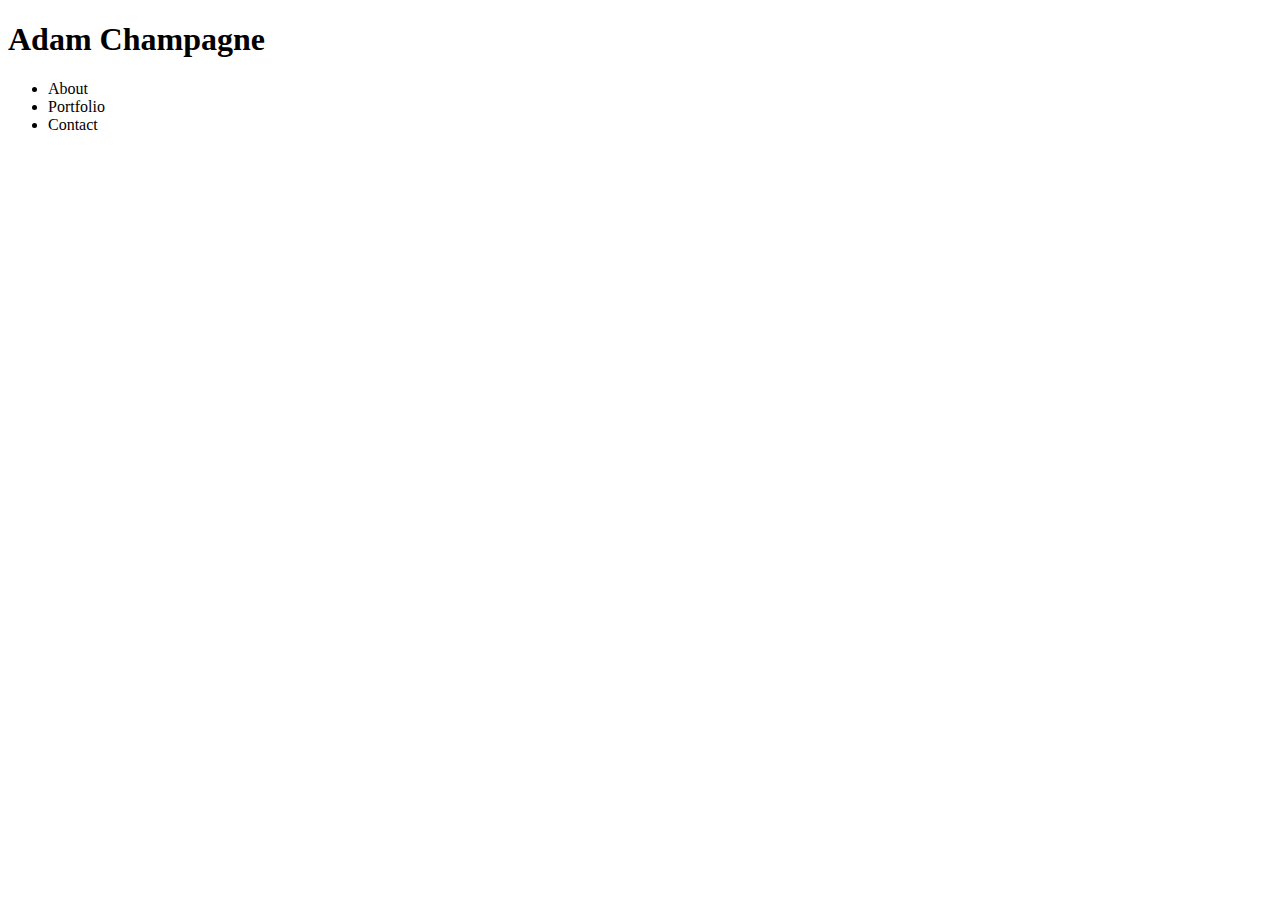
==== index.html @ cb80a34d "html scaffold" ====
<!DOCTYPE html>
<html>
<head>
	<meta charset="utf-8">
	<meta http-equiv="X-UA-Compatible" content="IE=edge">
	<title>Adam Champagne's Portfolio</title>
	<!-- Reset Stylesheet -->
	<link rel="stylesheet" href="assets/css/style.css">
	<!-- Main Stylesheet -->
	<link rel="stylesheet" href="assets/css/style.css">
</head>
<body>

	<header id="main-header" class="">

		<div id="logo">
			<h1>Adam Champagne</h1>
		</div><!-- /logo -->

		<div id="main-navigation" class="" >
			<ul>
				<li>About</li>
				<li>Portfolio</li>
				<li>Contact</li>
			</ul>		
		</div><!-- /main-navigation -->
		
	</header><!-- /header -->

	<div id="main-container">
	
		<main role="main">
			

		</div> <!-- /main -->

		<aside>
			

		</aside>

	</div><!-- /main-container -->

	<footer>
		
	</footer>

	
</body>
</html>
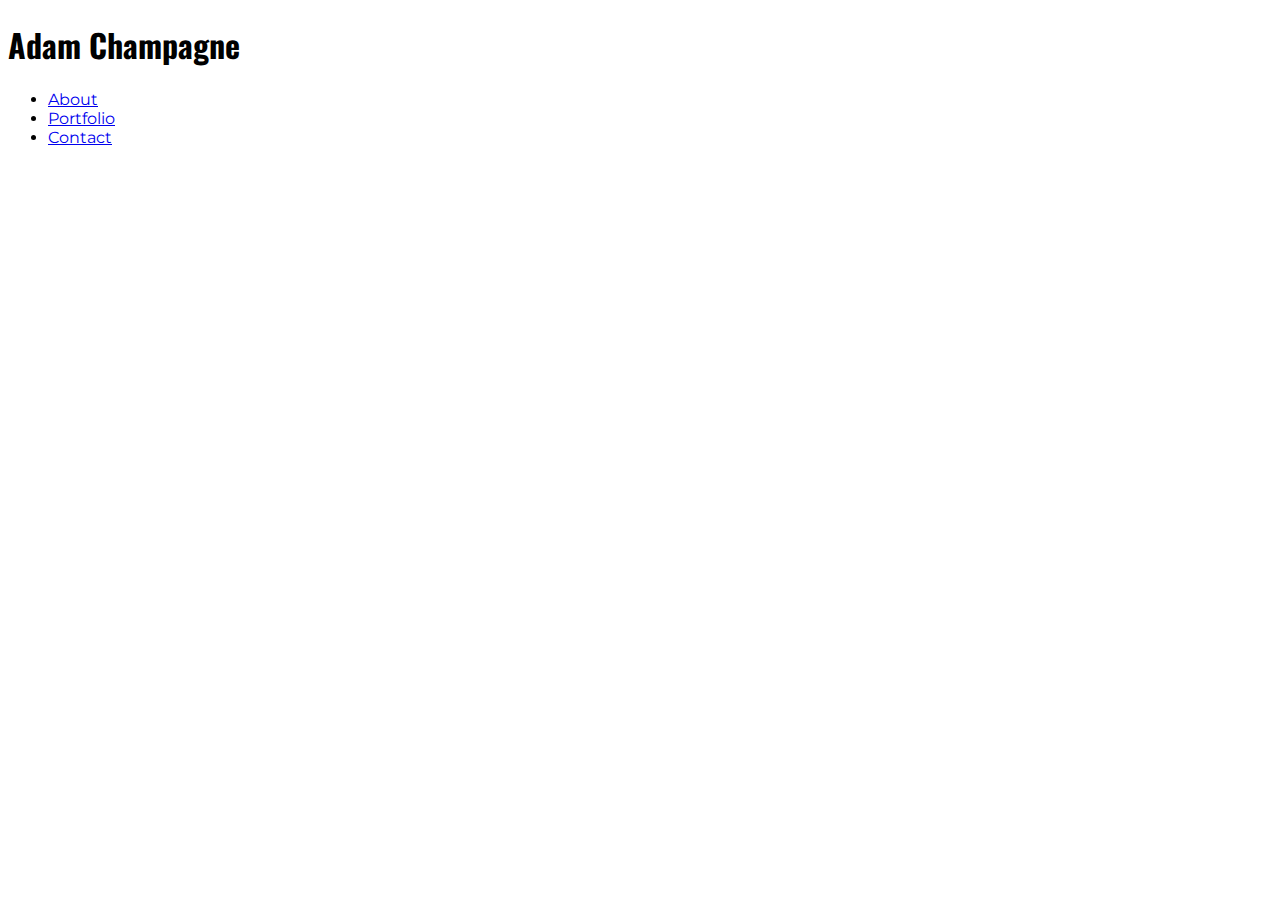
==== commit ae3f0e8c: "more stuff" ====
--- a/index.html
+++ b/index.html
@@ -3,11 +3,13 @@
 <head>
 	<meta charset="utf-8">
 	<meta http-equiv="X-UA-Compatible" content="IE=edge">
-	<title>Adam Champagne's Portfolio</title>
+	<title>About</title>
 	<!-- Reset Stylesheet -->
 	<link rel="stylesheet" href="assets/css/style.css">
 	<!-- Main Stylesheet -->
 	<link rel="stylesheet" href="assets/css/style.css">
+	<!-- Google Fonts -->
+	<link href="https://fonts.googleapis.com/css?family=Montserrat:400,700|Oswald" rel="stylesheet">
 </head>
 <body>
 
@@ -19,9 +21,9 @@
 
 		<div id="main-navigation" class="" >
 			<ul>
-				<li>About</li>
-				<li>Portfolio</li>
-				<li>Contact</li>
+				<li><a href="index.html">About</a></li>
+				<li><a href="portfolio.html">Portfolio</a></li>
+				<li><a href="contact.html">Contact</a></li>
 			</ul>		
 		</div><!-- /main-navigation -->
 		
--- a/assets/css/style.css
+++ b/assets/css/style.css
@@ -0,0 +1,13 @@
+body {
+	font-family: 'Montserrat', sans-serif;
+	background: url('assets/images/site-background.png') repeat;
+}
+
+h1,h2,h3 {
+	font-family: 'Oswald', sans-serif;
+}
+
+
+
+/* MAIN HEADER */
+
--- a/assets/css/style.css
+++ b/assets/css/style.css
@@ -0,0 +1,13 @@
+body {
+	font-family: 'Montserrat', sans-serif;
+	background: url('assets/images/site-background.png') repeat;
+}
+
+h1,h2,h3 {
+	font-family: 'Oswald', sans-serif;
+}
+
+
+
+/* MAIN HEADER */
+
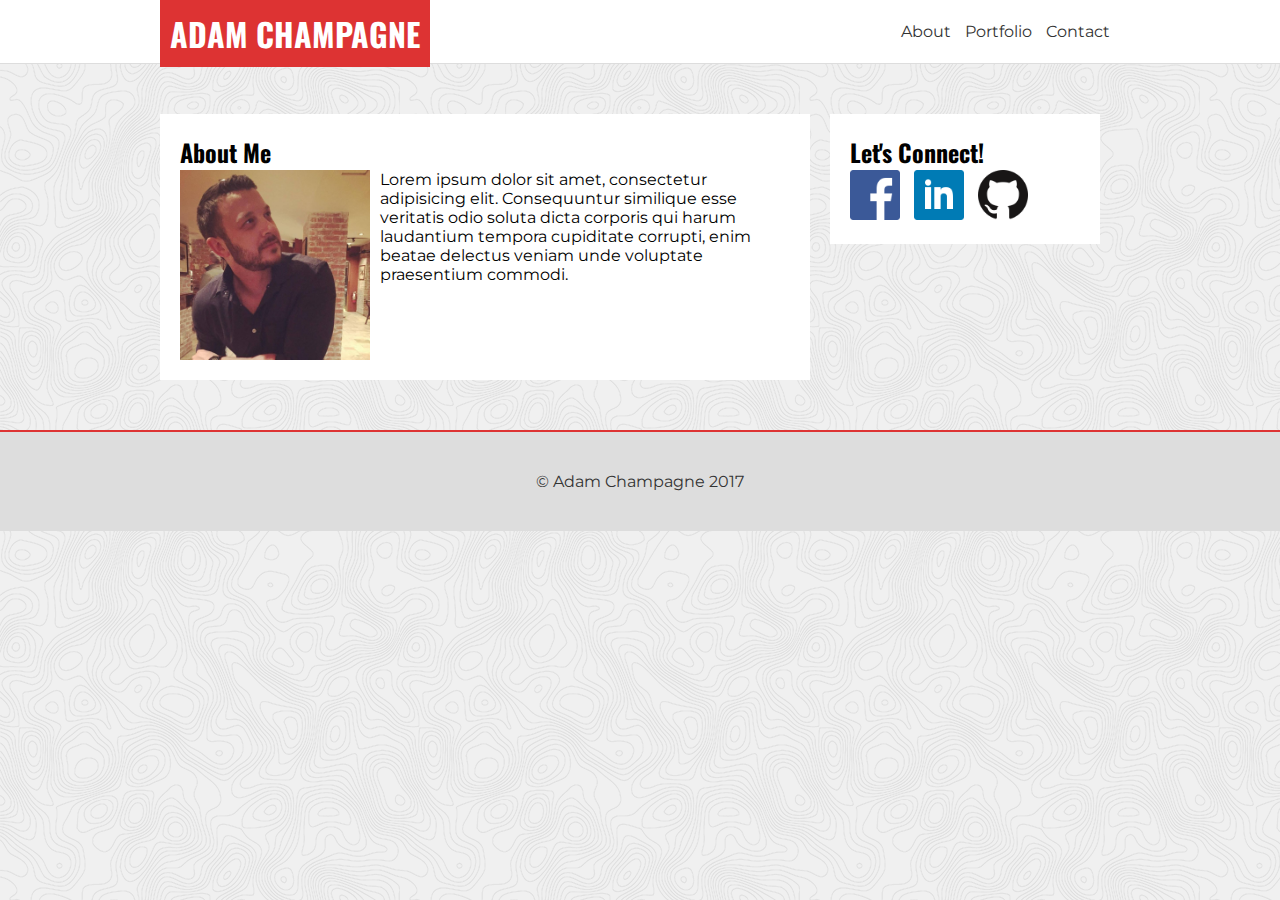
==== commit 582e8448: "about page complete" ====
--- a/index.html
+++ b/index.html
@@ -14,37 +14,59 @@
 <body>
 
 	<header id="main-header" class="">
+	
+		<div class="main-content">
+		
+			<div id="logo">
+				<h1>Adam Champagne</h1>
+			</div><!-- /logo -->
 
-		<div id="logo">
-			<h1>Adam Champagne</h1>
-		</div><!-- /logo -->
+			<div id="main-navigation" class="" >
+				<ul>
+					<li><a href="index.html">About</a></li>
+					<li><a href="portfolio.html">Portfolio</a></li>
+					<li><a href="contact.html">Contact</a></li>
+				</ul>		
+			</div><!-- /main-navigation -->
 
-		<div id="main-navigation" class="" >
-			<ul>
-				<li><a href="index.html">About</a></li>
-				<li><a href="portfolio.html">Portfolio</a></li>
-				<li><a href="contact.html">Contact</a></li>
-			</ul>		
-		</div><!-- /main-navigation -->
-		
+		</div><!-- /main-content -->
+
 	</header><!-- /header -->
 
 	<div id="main-container">
+
+		<div class="main-content">
 	
-		<main role="main">
-			
+			<main>		
+				
+				<h2>About Me</h2>
+				<img id="mugshot" src="assets/images/adamchampagne-mugshot.jpg" alt="Adam Champagne" width="200">
+				<p>Lorem ipsum dolor sit amet, consectetur adipisicing elit. Consequuntur similique esse veritatis odio soluta dicta corporis qui harum laudantium tempora cupiditate corrupti, enim beatae delectus veniam unde voluptate praesentium commodi.</p>
 
-		</div> <!-- /main -->
+			</main><!-- /main -->
 
-		<aside>
-			
+		
 
-		</aside>
+			<aside>
+
+				<h2>Let's Connect!</h2>
+				<ul>
+					<li> <a href="https://www.facebook.com/adam.champagne" target="_blank"> <img src="assets/images/facebook-logo.png" alt="Facebook" width="50"> </a></li>
+					<li> <a href="https://www.linkedin.com/in/adam-champagne-107b8a21/" target="_blank"> <img src="assets/images/linkedin-logo.png" alt="LinkedIn" width="50"> </a></li>
+					<li> <a href="https://github.com/acbrent25" target="_blank"> <img src="assets/images/github-logo.png" alt="GitHub" width="50"> </a></li>
+				</ul>
+				
+
+			</aside>
+
+		</div> <!-- /main-content -->
 
 	</div><!-- /main-container -->
 
 	<footer>
 		
+		<p>&copy; Adam Champagne 2017</p>
+
 	</footer>
 
 	
--- a/assets/css/style.css
+++ b/assets/css/style.css
@@ -1,9 +1,20 @@
+* {
+	box-sizing: border-box;
+	padding: 0;
+	margin: 0;
+}
+
+
 body {
 	font-family: 'Montserrat', sans-serif;
-	background: url('assets/images/site-background.png') repeat;
+	background-image: url("../images/site-background.png");
+	margin: 0;
+	padding: 0;
 }
 
-h1,h2,h3 {
+
+
+h1,h2,h3,h3,h4 {
 	font-family: 'Oswald', sans-serif;
 }
 
@@ -11,3 +22,100 @@
 
 /* MAIN HEADER */
 
+#main-header {
+	background: #fff;
+	height: 64px;
+	border-bottom: 1px solid #ddd;
+}
+
+#main-header h1 {
+	margin-top: 0;
+	background-color: #dd3333;
+	color: #fff;
+	display: inline;
+	float: left;
+	padding: 10px;
+	text-transform: uppercase;
+
+}
+
+#main-header ul {
+	list-style-type: none;
+	margin: 0;
+    padding: 0;
+	float: right;
+
+}
+
+#main-header li {
+	display: inline;
+	vertical-align: middle;
+    line-height: 64px;
+    margin-right: 10px;  
+
+}
+
+#main-header li a {
+	text-decoration: none;
+	color: #333;
+}
+
+#main-header li a:hover {
+	color: #dd3333;
+}
+
+/* MAIN CONTENT */
+
+.main-content {
+	width: 960px;
+	margin: auto;
+}
+
+#mugshot {
+	float: left;
+	padding-right: 10px;
+}
+
+#main-container {
+	margin: 50px 0;
+	overflow: hidden;
+}
+
+main {
+	width: 650px;
+	float: left;
+	background: #fff;
+	padding: 20px;
+
+
+}
+
+aside {
+	width: 270px;
+	float: left;
+	background: #fff;
+	padding: 20px;
+	margin: 0 20px;
+}
+
+aside ul {
+	list-style-type: none;
+}
+
+aside ul li {
+	display: inline;
+	margin-right: 10px;
+}
+
+aside ul li a {
+	text-decoration: none;
+}
+
+footer {
+	clear: both;
+	background: #ddd;
+	color: #333;
+	text-align: center;
+	padding: 40px;
+	border-top: 2px solid #dd3333;
+}
--- a/assets/css/style.css
+++ b/assets/css/style.css
@@ -1,9 +1,20 @@
+* {
+	box-sizing: border-box;
+	padding: 0;
+	margin: 0;
+}
+
+
 body {
 	font-family: 'Montserrat', sans-serif;
-	background: url('assets/images/site-background.png') repeat;
+	background-image: url("../images/site-background.png");
+	margin: 0;
+	padding: 0;
 }
 
-h1,h2,h3 {
+
+
+h1,h2,h3,h3,h4 {
 	font-family: 'Oswald', sans-serif;
 }
 
@@ -11,3 +22,100 @@
 
 /* MAIN HEADER */
 
+#main-header {
+	background: #fff;
+	height: 64px;
+	border-bottom: 1px solid #ddd;
+}
+
+#main-header h1 {
+	margin-top: 0;
+	background-color: #dd3333;
+	color: #fff;
+	display: inline;
+	float: left;
+	padding: 10px;
+	text-transform: uppercase;
+
+}
+
+#main-header ul {
+	list-style-type: none;
+	margin: 0;
+    padding: 0;
+	float: right;
+
+}
+
+#main-header li {
+	display: inline;
+	vertical-align: middle;
+    line-height: 64px;
+    margin-right: 10px;  
+
+}
+
+#main-header li a {
+	text-decoration: none;
+	color: #333;
+}
+
+#main-header li a:hover {
+	color: #dd3333;
+}
+
+/* MAIN CONTENT */
+
+.main-content {
+	width: 960px;
+	margin: auto;
+}
+
+#mugshot {
+	float: left;
+	padding-right: 10px;
+}
+
+#main-container {
+	margin: 50px 0;
+	overflow: hidden;
+}
+
+main {
+	width: 650px;
+	float: left;
+	background: #fff;
+	padding: 20px;
+
+
+}
+
+aside {
+	width: 270px;
+	float: left;
+	background: #fff;
+	padding: 20px;
+	margin: 0 20px;
+}
+
+aside ul {
+	list-style-type: none;
+}
+
+aside ul li {
+	display: inline;
+	margin-right: 10px;
+}
+
+aside ul li a {
+	text-decoration: none;
+}
+
+footer {
+	clear: both;
+	background: #ddd;
+	color: #333;
+	text-align: center;
+	padding: 40px;
+	border-top: 2px solid #dd3333;
+}
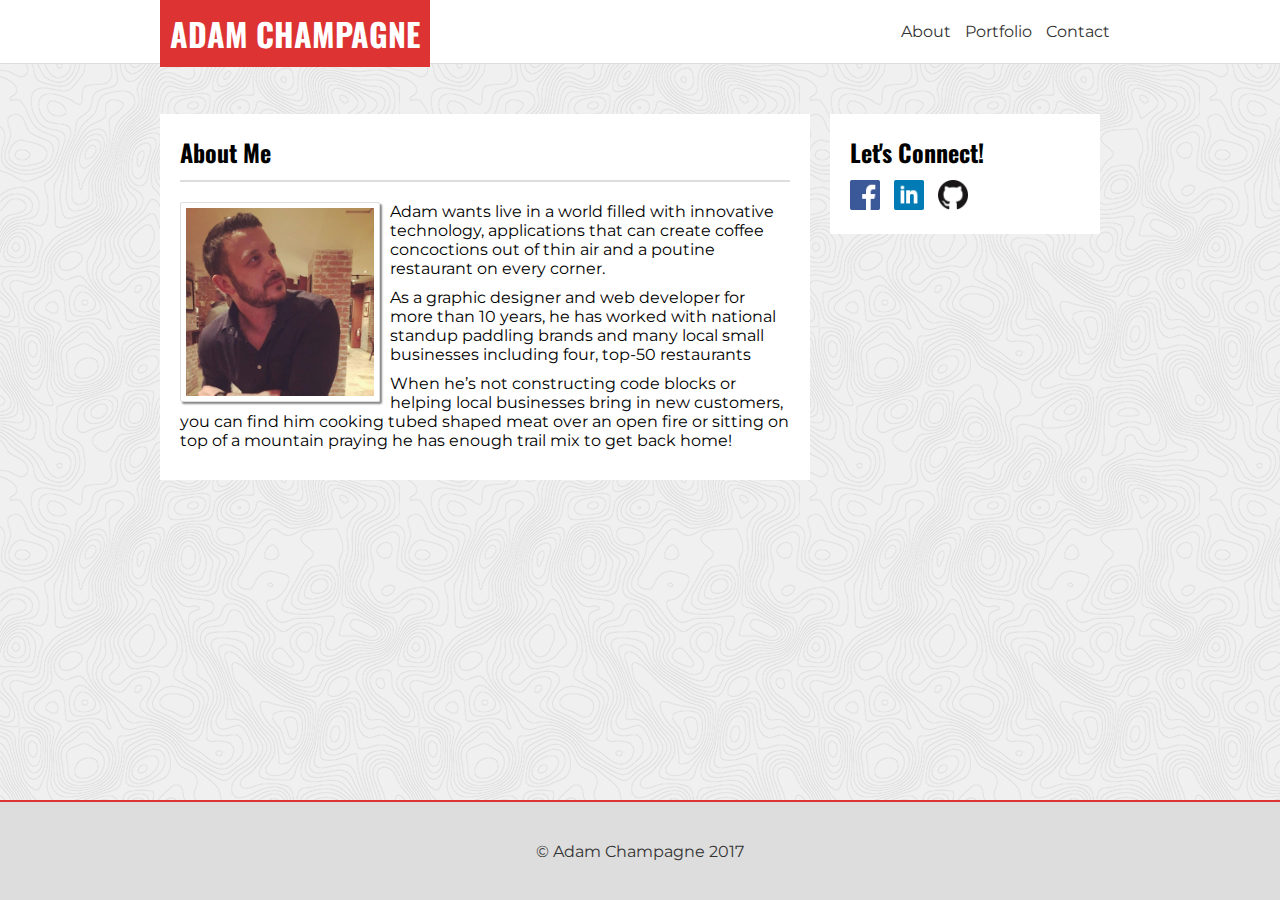
==== commit eec8f683: "added bio" ====
--- a/index.html
+++ b/index.html
@@ -41,7 +41,11 @@
 				
 				<h2>About Me</h2>
 				<img id="mugshot" src="assets/images/adamchampagne-mugshot.jpg" alt="Adam Champagne" width="200">
-				<p>Lorem ipsum dolor sit amet, consectetur adipisicing elit. Consequuntur similique esse veritatis odio soluta dicta corporis qui harum laudantium tempora cupiditate corrupti, enim beatae delectus veniam unde voluptate praesentium commodi.</p>
+				<p>Adam wants live in a world filled with innovative technology, applications that can create coffee concoctions out of thin air and a poutine restaurant on every corner.</p>
+
+				<p>As a graphic designer and web developer for more than 10 years, he has worked with national standup paddling brands and many local small businesses including four, top-50 restaurants</p>
+
+				<p>When he’s not constructing code blocks or helping local businesses bring in new customers, you can find him cooking tubed shaped meat over an open fire or sitting on top of a mountain praying he has enough trail mix to get back home!</p>
 
 			</main><!-- /main -->
 
--- a/assets/css/style.css
+++ b/assets/css/style.css
@@ -4,11 +4,15 @@
 	margin: 0;
 }
 
+html {
+	position: relative;
+	min-height: 100%;
+}
 
 body {
 	font-family: 'Montserrat', sans-serif;
 	background-image: url("../images/site-background.png");
-	margin: 0;
+	margin: 0 0 100px;
 	padding: 0;
 }
 
@@ -16,6 +20,20 @@
 
 h1,h2,h3,h3,h4 {
 	font-family: 'Oswald', sans-serif;
+}
+
+p {
+	margin-bottom: 10px;
+}
+
+main h2 {
+	border-bottom: 2px solid #ddd;
+	padding-bottom: 10px;
+	margin-bottom: 20px;
+}
+
+#portfolio-content h2 {
+	border-bottom: none;
 }
 
 
@@ -73,7 +91,12 @@
 
 #mugshot {
 	float: left;
-	padding-right: 10px;
+	border: 1px solid #ddd;
+	padding: 5px;
+	border-radius: 2px;
+	margin-right: 10px;
+	box-shadow: 2px 2px 2px #888888;
+
 }
 
 #main-container {
@@ -90,6 +113,8 @@
 
 }
 
+/* SIDEBAR */
+
 aside {
 	width: 270px;
 	float: left;
@@ -100,6 +125,7 @@
 
 aside ul {
 	list-style-type: none;
+	margin-top: 10px;
 }
 
 aside ul li {
@@ -107,15 +133,99 @@
 	margin-right: 10px;
 }
 
+aside ul li img {
+	max-width: 30px;
+}
+
 aside ul li a {
 	text-decoration: none;
 }
 
+/* FOOTER */
+
 footer {
+
 	clear: both;
 	background: #ddd;
 	color: #333;
 	text-align: center;
 	padding: 40px;
 	border-top: 2px solid #dd3333;
-}
+	position: absolute;
+	left: 0;
+	bottom: 0;
+	width: 100%;
+	height: 100px;
+}
+
+
+/* PORTFOLIO PAGE */
+
+#portfolio-content {
+	margin-top: 20px;
+}
+
+.portfolio-image {
+	width: 275px;
+	height: 200px;
+	overflow: hidden;
+	float: left;
+	margin: 15px;
+}
+
+.portfolio-image h2 {
+	z-index: 1;
+	position: relative;
+	top: 140px;
+	text-align: center;
+	background: rgba(215, 44, 44, 0.7);
+	color: #fff;
+	padding: 5px 0;
+}
+
+.portfolio-image a {
+	text-decoration: none;
+}
+
+.portfolio-image h2:hover {
+	color: #333;
+}
+
+.portfolio-image img {
+    margin-top: -50px;
+}
+
+/* CONTACT PAGE */
+
+#contact-form {
+    margin-top: 20px;
+}
+
+input, textarea {
+    border: 1px solid #ddd;
+    height: 30px;
+    padding: 10px;
+    border-radius: 2px;
+    margin-bottom: 15px;
+    width: 100%;
+    color: #ddd;
+}
+
+textarea {
+	height: 200px;
+}
+
+input[type="submit"] {
+    background: #dd3333;
+    width: 100px;
+    padding: 0;
+    text-transform: uppercase;
+    font-weight: bold;
+    border-radius: 2px;
+}
+
+input[type="submit"]:hover {
+    background: #333;
+    color: #fff;
+}
+
--- a/assets/css/style.css
+++ b/assets/css/style.css
@@ -4,11 +4,15 @@
 	margin: 0;
 }
 
+html {
+	position: relative;
+	min-height: 100%;
+}
 
 body {
 	font-family: 'Montserrat', sans-serif;
 	background-image: url("../images/site-background.png");
-	margin: 0;
+	margin: 0 0 100px;
 	padding: 0;
 }
 
@@ -16,6 +20,20 @@
 
 h1,h2,h3,h3,h4 {
 	font-family: 'Oswald', sans-serif;
+}
+
+p {
+	margin-bottom: 10px;
+}
+
+main h2 {
+	border-bottom: 2px solid #ddd;
+	padding-bottom: 10px;
+	margin-bottom: 20px;
+}
+
+#portfolio-content h2 {
+	border-bottom: none;
 }
 
 
@@ -73,7 +91,12 @@
 
 #mugshot {
 	float: left;
-	padding-right: 10px;
+	border: 1px solid #ddd;
+	padding: 5px;
+	border-radius: 2px;
+	margin-right: 10px;
+	box-shadow: 2px 2px 2px #888888;
+
 }
 
 #main-container {
@@ -90,6 +113,8 @@
 
 }
 
+/* SIDEBAR */
+
 aside {
 	width: 270px;
 	float: left;
@@ -100,6 +125,7 @@
 
 aside ul {
 	list-style-type: none;
+	margin-top: 10px;
 }
 
 aside ul li {
@@ -107,15 +133,99 @@
 	margin-right: 10px;
 }
 
+aside ul li img {
+	max-width: 30px;
+}
+
 aside ul li a {
 	text-decoration: none;
 }
 
+/* FOOTER */
+
 footer {
+
 	clear: both;
 	background: #ddd;
 	color: #333;
 	text-align: center;
 	padding: 40px;
 	border-top: 2px solid #dd3333;
-}
+	position: absolute;
+	left: 0;
+	bottom: 0;
+	width: 100%;
+	height: 100px;
+}
+
+
+/* PORTFOLIO PAGE */
+
+#portfolio-content {
+	margin-top: 20px;
+}
+
+.portfolio-image {
+	width: 275px;
+	height: 200px;
+	overflow: hidden;
+	float: left;
+	margin: 15px;
+}
+
+.portfolio-image h2 {
+	z-index: 1;
+	position: relative;
+	top: 140px;
+	text-align: center;
+	background: rgba(215, 44, 44, 0.7);
+	color: #fff;
+	padding: 5px 0;
+}
+
+.portfolio-image a {
+	text-decoration: none;
+}
+
+.portfolio-image h2:hover {
+	color: #333;
+}
+
+.portfolio-image img {
+    margin-top: -50px;
+}
+
+/* CONTACT PAGE */
+
+#contact-form {
+    margin-top: 20px;
+}
+
+input, textarea {
+    border: 1px solid #ddd;
+    height: 30px;
+    padding: 10px;
+    border-radius: 2px;
+    margin-bottom: 15px;
+    width: 100%;
+    color: #ddd;
+}
+
+textarea {
+	height: 200px;
+}
+
+input[type="submit"] {
+    background: #dd3333;
+    width: 100px;
+    padding: 0;
+    text-transform: uppercase;
+    font-weight: bold;
+    border-radius: 2px;
+}
+
+input[type="submit"]:hover {
+    background: #333;
+    color: #fff;
+}
+
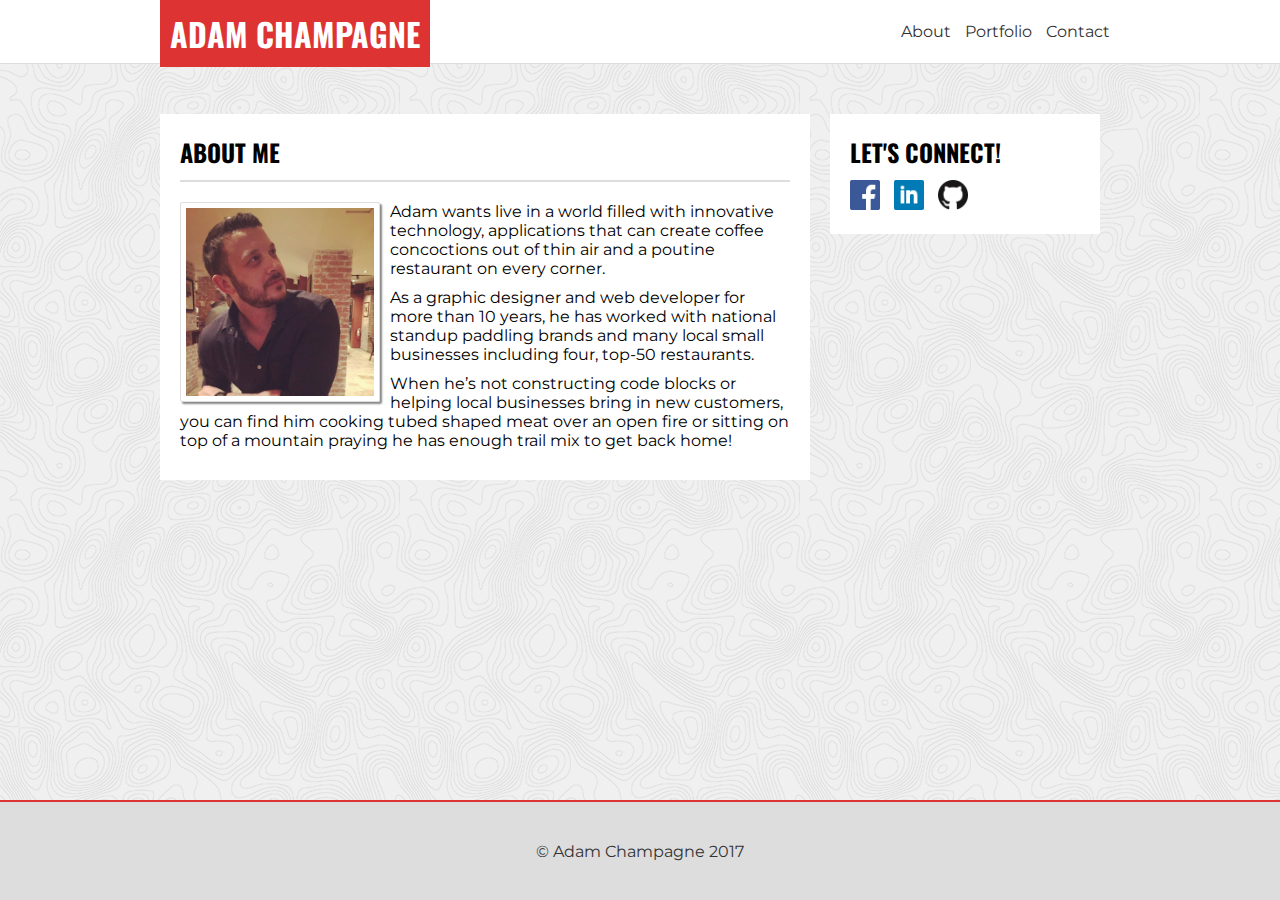
==== commit d506bd70: "made html and css more semantic" ====
--- a/index.html
+++ b/index.html
@@ -13,59 +13,72 @@
 </head>
 <body>
 
-	<header id="main-header" class="">
+
+	<!-- HEADER
+	================================================== -->
+	<header id="site-header" class="">
+
+		<!-- NAVBAR
+		================================================== -->	
+			<div class="container">
+		
+				<div id="logo">
+					<h1><a href="index.html">Adam Champagne</a></h1>
+				</div><!-- /logo -->
+
+				<nav>
+					<ul>
+						<li><a href="index.html">About</a></li>
+						<li><a href="portfolio.html">Portfolio</a></li>
+						<li><a href="contact.html">Contact</a></li>
+					</ul>
+				</nav><!-- /navbar-->
+
+			</div><!-- /container-->
 	
-		<div class="main-content">
+
+	</header><!-- /site-header -->
+
+
+	<!-- BIO
+    ================================================== -->
+		<section id="bio">
+
+			<div class="container">
 		
-			<div id="logo">
-				<h1>Adam Champagne</h1>
-			</div><!-- /logo -->
+				<main>		
+					
+					<h2>About Me</h2>
+					<img id="mugshot" src="assets/images/adamchampagne-mugshot.jpg" alt="Adam Champagne" width="200">
+					<p>Adam wants live in a world filled with innovative technology, applications that can create coffee concoctions out of thin air and a poutine restaurant on every corner.</p>
 
-			<div id="main-navigation" class="" >
-				<ul>
-					<li><a href="index.html">About</a></li>
-					<li><a href="portfolio.html">Portfolio</a></li>
-					<li><a href="contact.html">Contact</a></li>
-				</ul>		
-			</div><!-- /main-navigation -->
+					<p>As a graphic designer and web developer for more than 10 years, he has worked with national standup paddling brands and many local small businesses including four, top-50 restaurants.</p>
 
-		</div><!-- /main-content -->
+					<p>When he’s not constructing code blocks or helping local businesses bring in new customers, you can find him cooking tubed shaped meat over an open fire or sitting on top of a mountain praying he has enough trail mix to get back home!</p>
 
-	</header><!-- /header -->
+				</main><!-- /main -->
+	
 
-	<div id="main-container">
 
-		<div class="main-content">
-	
-			<main>		
-				
-				<h2>About Me</h2>
-				<img id="mugshot" src="assets/images/adamchampagne-mugshot.jpg" alt="Adam Champagne" width="200">
-				<p>Adam wants live in a world filled with innovative technology, applications that can create coffee concoctions out of thin air and a poutine restaurant on every corner.</p>
 
-				<p>As a graphic designer and web developer for more than 10 years, he has worked with national standup paddling brands and many local small businesses including four, top-50 restaurants</p>
+				<!-- SIDEBAR
+   				================================================== -->			
+				<aside>
 
-				<p>When he’s not constructing code blocks or helping local businesses bring in new customers, you can find him cooking tubed shaped meat over an open fire or sitting on top of a mountain praying he has enough trail mix to get back home!</p>
+					<h2>Let's Connect!</h2>
+					<ul>
+						<li> <a href="https://www.facebook.com/adam.champagne" target="_blank"> <img src="assets/images/facebook-logo.png" alt="Facebook" width="50"> </a></li>
+						<li> <a href="https://www.linkedin.com/in/adam-champagne-107b8a21/" target="_blank"> <img src="assets/images/linkedin-logo.png" alt="LinkedIn" width="50"> </a></li>
+						<li> <a href="https://github.com/acbrent25" target="_blank"> <img src="assets/images/github-logo.png" alt="GitHub" width="50"> </a></li>
+					</ul>
+					
+				</aside>
 
-			</main><!-- /main -->
+			</container> <!-- /container -->
+
+		</section><!-- /bio-->
 
 		
-
-			<aside>
-
-				<h2>Let's Connect!</h2>
-				<ul>
-					<li> <a href="https://www.facebook.com/adam.champagne" target="_blank"> <img src="assets/images/facebook-logo.png" alt="Facebook" width="50"> </a></li>
-					<li> <a href="https://www.linkedin.com/in/adam-champagne-107b8a21/" target="_blank"> <img src="assets/images/linkedin-logo.png" alt="LinkedIn" width="50"> </a></li>
-					<li> <a href="https://github.com/acbrent25" target="_blank"> <img src="assets/images/github-logo.png" alt="GitHub" width="50"> </a></li>
-				</ul>
-				
-
-			</aside>
-
-		</div> <!-- /main-content -->
-
-	</div><!-- /main-container -->
 
 	<footer>
 		
--- a/assets/css/style.css
+++ b/assets/css/style.css
@@ -1,3 +1,7 @@
+/****************************
+		GLOBAL STYLES
+****************************/
+
 * {
 	box-sizing: border-box;
 	padding: 0;
@@ -16,15 +20,22 @@
 	padding: 0;
 }
 
+.container  {
+	width: 960px;
+	margin: auto;
+}
+
 
 
 h1,h2,h3,h3,h4 {
 	font-family: 'Oswald', sans-serif;
+	text-transform: uppercase;
 }
 
 p {
 	margin-bottom: 10px;
 }
+
 
 main h2 {
 	border-bottom: 2px solid #ddd;
@@ -32,21 +43,36 @@
 	margin-bottom: 20px;
 }
 
-#portfolio-content h2 {
-	border-bottom: none;
-}
-
-
-
-/* MAIN HEADER */
-
-#main-header {
+
+
+section {
+	margin: 50px 0;
+	overflow: hidden;
+}
+
+main {
+	width: 650px;
+	float: left;
+	background: #fff;
+	padding: 20px;
+
+
+}
+
+
+
+
+/****************************
+		MAIN HEADER
+****************************/
+
+#site-header {
 	background: #fff;
 	height: 64px;
 	border-bottom: 1px solid #ddd;
 }
 
-#main-header h1 {
+#site-header h1 {
 	margin-top: 0;
 	background-color: #dd3333;
 	color: #fff;
@@ -57,7 +83,17 @@
 
 }
 
-#main-header ul {
+#logo a {
+    color: #fff;
+    text-decoration: none;
+}
+
+/****************************
+		NAVIGATION
+****************************/
+
+
+nav ul {
 	list-style-type: none;
 	margin: 0;
     padding: 0;
@@ -65,7 +101,7 @@
 
 }
 
-#main-header li {
+nav li {
 	display: inline;
 	vertical-align: middle;
     line-height: 64px;
@@ -73,21 +109,21 @@
 
 }
 
-#main-header li a {
+nav li a {
 	text-decoration: none;
 	color: #333;
 }
 
-#main-header li a:hover {
+nav li a:hover {
 	color: #dd3333;
 }
 
-/* MAIN CONTENT */
-
-.main-content {
-	width: 960px;
-	margin: auto;
-}
+
+
+
+/****************************
+		ABOUT PAGE
+****************************/
 
 #mugshot {
 	float: left;
@@ -99,21 +135,11 @@
 
 }
 
-#main-container {
-	margin: 50px 0;
-	overflow: hidden;
-}
-
-main {
-	width: 650px;
-	float: left;
-	background: #fff;
-	padding: 20px;
-
-
-}
-
-/* SIDEBAR */
+
+
+/****************************
+		SIDEBAR PAGE 
+****************************/
 
 aside {
 	width: 270px;
@@ -159,7 +185,14 @@
 }
 
 
-/* PORTFOLIO PAGE */
+/****************************
+		PORTFOLIO PAGE 
+****************************/
+
+#portfolio-content h2 {
+	border-bottom: none;
+}
+
 
 #portfolio-content {
 	margin-top: 20px;
@@ -195,7 +228,11 @@
     margin-top: -50px;
 }
 
-/* CONTACT PAGE */
+
+
+/****************************
+		CONTACT PAGE 
+****************************/
 
 #contact-form {
     margin-top: 20px;
@@ -208,7 +245,7 @@
     border-radius: 2px;
     margin-bottom: 15px;
     width: 100%;
-    color: #ddd;
+    color: #aaa;
 }
 
 textarea {
@@ -222,6 +259,7 @@
     text-transform: uppercase;
     font-weight: bold;
     border-radius: 2px;
+    color: #fff;
 }
 
 input[type="submit"]:hover {
--- a/assets/css/style.css
+++ b/assets/css/style.css
@@ -1,3 +1,7 @@
+/****************************
+		GLOBAL STYLES
+****************************/
+
 * {
 	box-sizing: border-box;
 	padding: 0;
@@ -16,15 +20,22 @@
 	padding: 0;
 }
 
+.container  {
+	width: 960px;
+	margin: auto;
+}
+
 
 
 h1,h2,h3,h3,h4 {
 	font-family: 'Oswald', sans-serif;
+	text-transform: uppercase;
 }
 
 p {
 	margin-bottom: 10px;
 }
+
 
 main h2 {
 	border-bottom: 2px solid #ddd;
@@ -32,21 +43,36 @@
 	margin-bottom: 20px;
 }
 
-#portfolio-content h2 {
-	border-bottom: none;
-}
-
-
-
-/* MAIN HEADER */
-
-#main-header {
+
+
+section {
+	margin: 50px 0;
+	overflow: hidden;
+}
+
+main {
+	width: 650px;
+	float: left;
+	background: #fff;
+	padding: 20px;
+
+
+}
+
+
+
+
+/****************************
+		MAIN HEADER
+****************************/
+
+#site-header {
 	background: #fff;
 	height: 64px;
 	border-bottom: 1px solid #ddd;
 }
 
-#main-header h1 {
+#site-header h1 {
 	margin-top: 0;
 	background-color: #dd3333;
 	color: #fff;
@@ -57,7 +83,17 @@
 
 }
 
-#main-header ul {
+#logo a {
+    color: #fff;
+    text-decoration: none;
+}
+
+/****************************
+		NAVIGATION
+****************************/
+
+
+nav ul {
 	list-style-type: none;
 	margin: 0;
     padding: 0;
@@ -65,7 +101,7 @@
 
 }
 
-#main-header li {
+nav li {
 	display: inline;
 	vertical-align: middle;
     line-height: 64px;
@@ -73,21 +109,21 @@
 
 }
 
-#main-header li a {
+nav li a {
 	text-decoration: none;
 	color: #333;
 }
 
-#main-header li a:hover {
+nav li a:hover {
 	color: #dd3333;
 }
 
-/* MAIN CONTENT */
-
-.main-content {
-	width: 960px;
-	margin: auto;
-}
+
+
+
+/****************************
+		ABOUT PAGE
+****************************/
 
 #mugshot {
 	float: left;
@@ -99,21 +135,11 @@
 
 }
 
-#main-container {
-	margin: 50px 0;
-	overflow: hidden;
-}
-
-main {
-	width: 650px;
-	float: left;
-	background: #fff;
-	padding: 20px;
-
-
-}
-
-/* SIDEBAR */
+
+
+/****************************
+		SIDEBAR PAGE 
+****************************/
 
 aside {
 	width: 270px;
@@ -159,7 +185,14 @@
 }
 
 
-/* PORTFOLIO PAGE */
+/****************************
+		PORTFOLIO PAGE 
+****************************/
+
+#portfolio-content h2 {
+	border-bottom: none;
+}
+
 
 #portfolio-content {
 	margin-top: 20px;
@@ -195,7 +228,11 @@
     margin-top: -50px;
 }
 
-/* CONTACT PAGE */
+
+
+/****************************
+		CONTACT PAGE 
+****************************/
 
 #contact-form {
     margin-top: 20px;
@@ -208,7 +245,7 @@
     border-radius: 2px;
     margin-bottom: 15px;
     width: 100%;
-    color: #ddd;
+    color: #aaa;
 }
 
 textarea {
@@ -222,6 +259,7 @@
     text-transform: uppercase;
     font-weight: bold;
     border-radius: 2px;
+    color: #fff;
 }
 
 input[type="submit"]:hover {
